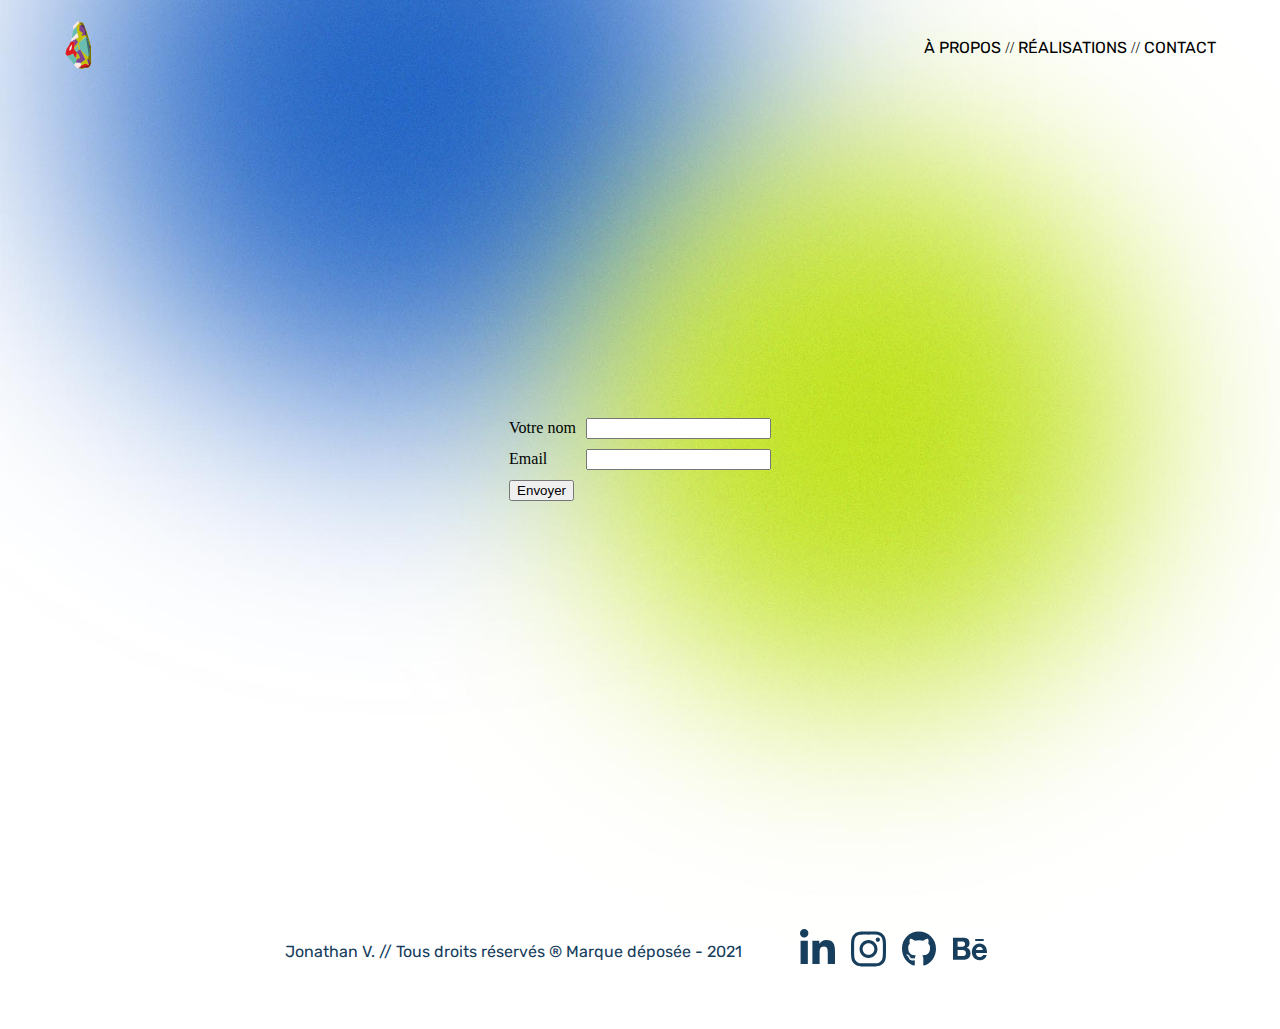
==== contact.html @ 8d8b975c "adding pages" ====
<!DOCTYPE html>
<html lang="en">
<head>
  <meta charset="UTF-8">
  <meta name="viewport" content="width=device-width, initial-scale=1.0">
  <link rel="stylesheet" type="text/css" href="style-contact.css">
  <link rel="preconnect" href="https://fonts.gstatic.com">
  <link href="https://fonts.googleapis.com/css2?family=Nunito:wght@600;800&family=Rubik:wght@400;600;800&display=swap" rel="stylesheet">
  <title>Jonathan V. - Contact</title>
</head>
<body>
  <nav>
    <ul>
      <li><a href="http://www.jonathan-coz.com">
        <img src="images/logo.svg" style="height: 50px" alt="Logo"></a>
      </li>
    </ul>
    <ul>
      <li class="li-nav"><a href="http://www.jonathan-coz.com/a-propos">
        À PROPOS</a>
        //&nbsp
      </li>
      <li class="li-nav"><a href="http://www.jonathan-coz.com/realisations">
        RÉALISATIONS</a>
        //&nbsp
      </li>
      <li class="li-nav"><a href="http://www.jonathan-coz.com/contact">
        CONTACT</a>
      </li>
    </ul>
  </nav>
  <div id="sec1">
    <form action="" method="get" class="form">
      <div class="form">
        <label for="name">Votre nom</label>
        <input type="text" name="name" id="name" required>
      </div>
      <div class="form">
        <label for="email">Email</label>
        <input type="email" name="email" id="email" required>
      </div>
      <div class="form">
        <input type="submit" value="Envoyer">
      </div>
    </form>
  </div>
  <footer>
    <ul id="ul-footer">
      <li class="text-footer">Jonathan V. // Tous droits réservés ® Marque déposée - 2021</li>
      <li class="icones"><a href="https://www.linkedin.com/in/jonathan-vanderbosse/"><img src="images/fontawesome/svgs/brands/linkedin-in.svg" alt="LinkedIn profil"></a></li>
      <li class="icones"><a href="https://www.instagram.com/jo_coz/"><img src="images/fontawesome/svgs/brands/instagram.svg" alt="Instagram profil"></a></li>
      <li class="icones"><a href="https://github.com/malothecat"><img src="images/fontawesome/svgs/brands/github.svg" alt="Github profil"></a></li>
      <li class="icones"><a href="https://www.behance.net/coz_you_re_real"><img src="images/fontawesome/svgs/brands/behance.svg" alt="Behance profil"></a></li>
    </ul>
  </footer>
</body>
</html>
---- style-contact.css ----
* {
  text-decoration: none;
  margin: 0;
}

body {
  padding-left: 5%;
  padding-right: 5%;
  background-image: url("images/hero banner_fond.jpg");
  background-size: cover;
  background-repeat: no-repeat;
  background-position: center;
  height: 100vh;
}

/*----- Navbar -----*/

li {
  list-style-type: none;
}

a {
  color: black;
}

.li-nav > a {
  font-family: 'Rubik', sans-serif;
  font-weight: 400;
  font-size: 1em;
}

.li-nav > a:hover {
  color: white;
  background-color: #163D5C;
  padding-top: 5px;
  padding-bottom: 5px;
  padding-left: 8px;
  padding-right: 8px;
  transition: all .5s ease-in-out;
}

nav {
  z-index: 4;
  position: sticky;
  width: 90vw;
  justify-content: space-between;
  display: flex;
  margin-top: 20px;
}

ul {
  padding-inline-start: 0px;
}

nav > ul:nth-child(1) {
  display: flex;
}

nav > ul:nth-child(2) {
  display: flex;
  align-items: center;
}

/*----- Form -----*/

form.form {
  display: table;
}

div.form {
  display: table-row;
}

label, input {
    display: table-cell;
    margin-bottom: 10px;
}

label {
    padding-right: 10px;
}

/*----- Contenus -----*/

h1 {
  font-family: 'Nunito', sans-serif;
  font-size: 6vw;
  color: transparent;
  -webkit-text-stroke: 3px #163D5C;
  line-height: 1.1em;
}

#sec1 {
  display: flex;
  justify-content: center;
  align-items: center;
  height: 70vh;
  padding-top: 75px;
}

/*----- Footer -----*/

.icones {
  width: 35px;
  filter: invert(17%) sepia(9%) saturate(7132%) hue-rotate(175deg) brightness(97%) contrast(87%);
  padding: 0 8px;
  align-self: center;
}

footer {
  height: 100px;
}

footer > ul {
  display: flex;
  justify-content: center;
}

footer > ul {
  margin-top: 150px;
  display: flex;
}

.text-footer {
  color: #163D5C;
  font-family: "Rubik", sans-serif;
  display: flex;
  align-items: center;
  padding-right: 50px;
}

.icones:hover {
  opacity: .8;
  transition: all .5s ease-in-out;
  transform: translate(0, -10px);
}
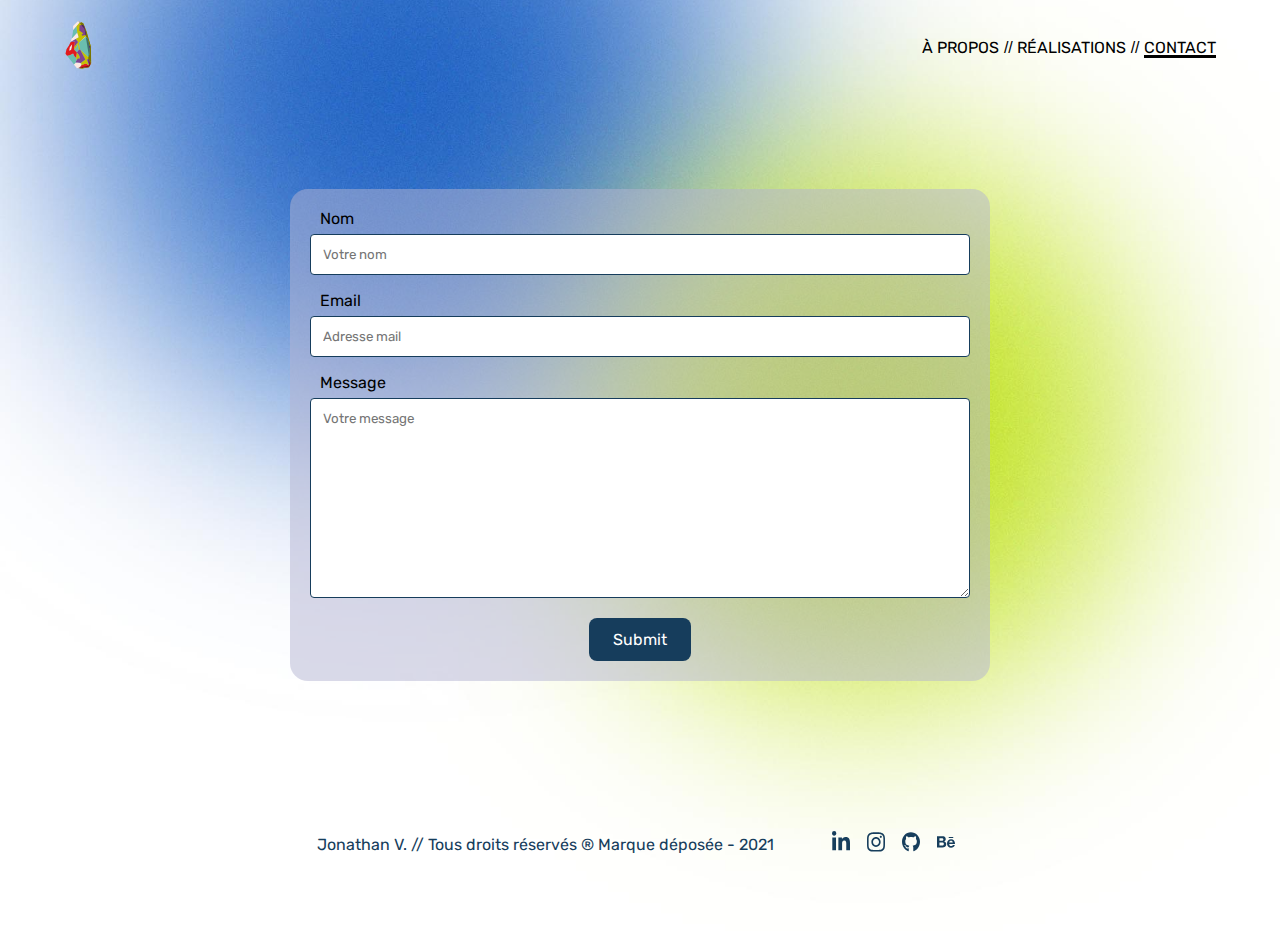
==== commit 3bf19f49: "Form done" ====
--- a/contact.html
+++ b/contact.html
@@ -16,7 +16,7 @@
       </li>
     </ul>
     <ul>
-      <li class="li-nav"><a href="http://www.jonathan-coz.com/a-propos">
+      <li class="li-nav"><a href="http://www.jonathan-coz.com/">
         À PROPOS</a>
         //&nbsp
       </li>
@@ -25,23 +25,41 @@
         //&nbsp
       </li>
       <li class="li-nav"><a href="http://www.jonathan-coz.com/contact">
-        CONTACT</a>
+        <span style="text-decoration-line:underline; text-decoration-thickness:3px;">CONTACT</span></a>
       </li>
     </ul>
   </nav>
-  <div id="sec1">
+  <!-- <div id="sec1">
     <form action="" method="get" class="form">
       <div class="form">
-        <label for="name">Votre nom</label>
-        <input type="text" name="name" id="name" required>
+        <label for="name">Nom</label>
+        <input type="text" name="name" id="name" placeholder="DUPONT" required>
       </div>
       <div class="form">
         <label for="email">Email</label>
-        <input type="email" name="email" id="email" required>
+        <input type="email" name="email" id="email" placeholder="exemple@gmail.com" required>
+      </div>
+      <div class="form">
+        <label for="subject">Subject</label>
+        <textarea id="subject" name="subject" placeholder="Votre message" style="height:200px"></textarea>
       </div>
       <div class="form">
         <input type="submit" value="Envoyer">
       </div>
+    </form>
+  </div> -->
+  <div class="container">
+    <form action="/action_page.php">
+      <label for="name">Nom</label>
+      <input type="text" id="name" name="firstname" placeholder="Votre nom">
+
+      <label for="email">Email</label>
+      <input type="text" id="email" name="lastname" placeholder="Adresse mail">
+
+      <label for="subject">Message</label>
+      <textarea id="subject" name="subject" placeholder="Votre message" style="height:200px"></textarea>
+
+      <input id="submit" type="submit" value="Submit">
     </form>
   </div>
   <footer>
--- a/style-contact.css
+++ b/style-contact.css
@@ -1,16 +1,17 @@
 * {
   text-decoration: none;
   margin: 0;
+  box-sizing: border-box;
 }
 
 body {
+  font-family: Arial, Helvetica, sans-serif;
   padding-left: 5%;
   padding-right: 5%;
   background-image: url("images/hero banner_fond.jpg");
   background-size: cover;
   background-repeat: no-repeat;
   background-position: center;
-  height: 100vh;
 }
 
 /*----- Navbar -----*/
@@ -63,7 +64,62 @@
 
 /*----- Form -----*/
 
-form.form {
+.container {
+  margin-top: 100px;
+  border-radius: 18px;
+  background-color: rgba(180, 180, 210, .5);
+  padding: 20px;
+  max-width: 700px;
+  display: flex;
+  margin: 10% auto;
+}
+
+label {
+  font-family: "Rubik", sans-serif;
+  margin-left: 10px;
+}
+
+input[type=text], select, textarea {
+  font-family: "Rubik", sans-serif;
+  width: 100%;
+  padding: 12px;
+  border: 1px solid #163D5C;
+  border-radius: 4px;
+  box-sizing: border-box;
+  margin-top: 6px;
+  margin-bottom: 16px;
+  resize: vertical;
+}
+
+input[type=submit] {
+  background-color: #163D5C;
+  border: none;
+  font-family: "Rubik", sans-serif;
+  font-weight: 400;
+  border-radius: 8px;
+  color: white;
+  padding: 12px 24px;
+  text-align: center;
+  text-decoration: none;
+  display: inline-block;
+  font-size: 16px;
+  margin: auto;
+  cursor: pointer;
+}
+
+input[type=submit]:hover {
+  color: #163D5C;
+  background-color: transparent;
+  border: 3px solid #163D5C;
+  transition: all .5s ease-in-out;
+  font-weight: 800;
+}
+
+#submit {
+  display: flex;
+}
+
+/*form.form {
   display: table;
 }
 
@@ -78,25 +134,25 @@
 
 label {
     padding-right: 10px;
-}
+}*/
 
 /*----- Contenus -----*/
 
-h1 {
+/*h1 {
   font-family: 'Nunito', sans-serif;
   font-size: 6vw;
   color: transparent;
   -webkit-text-stroke: 3px #163D5C;
   line-height: 1.1em;
-}
+}*/
 
-#sec1 {
+/*#sec1 {
   display: flex;
   justify-content: center;
   align-items: center;
   height: 70vh;
   padding-top: 75px;
-}
+}*/
 
 /*----- Footer -----*/
 
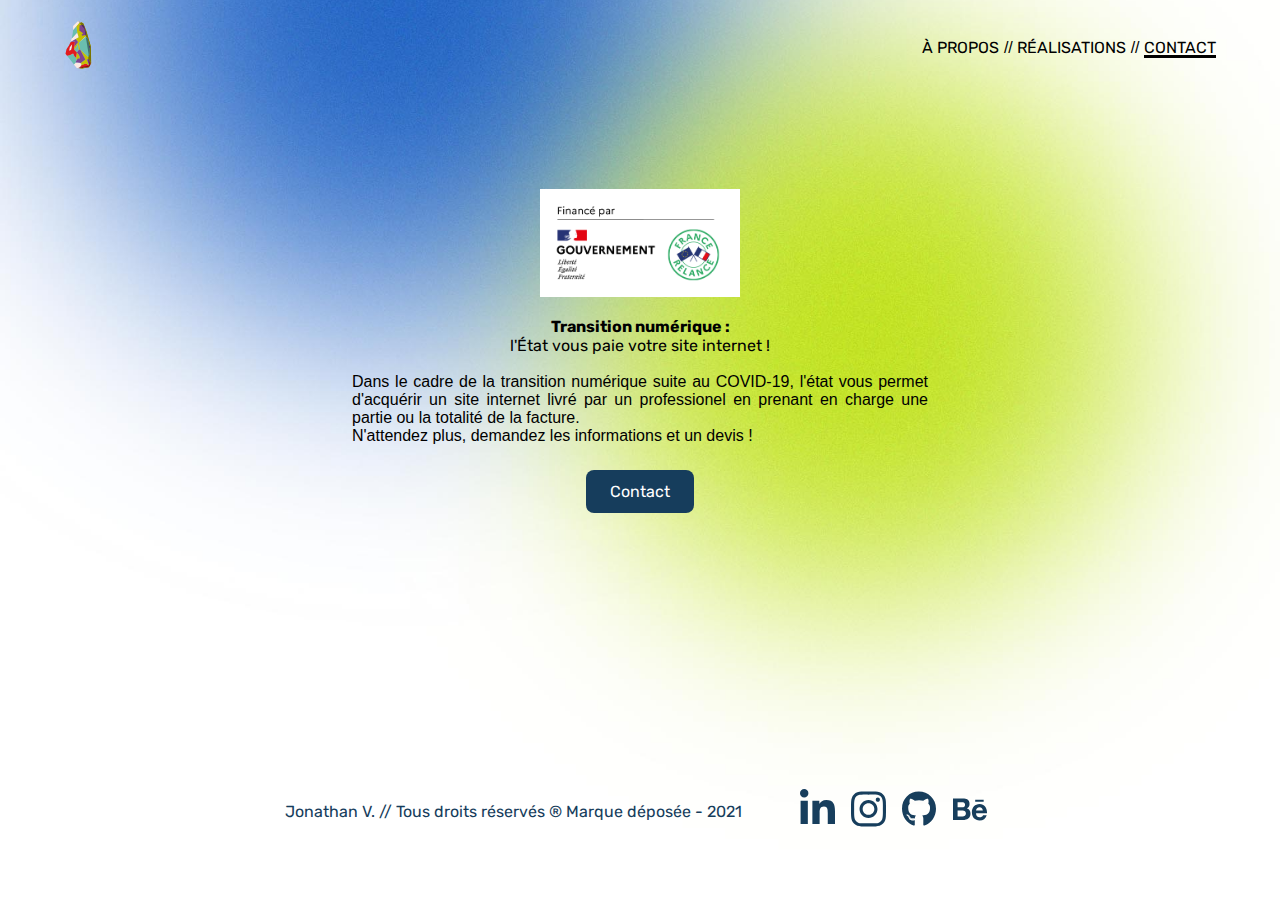
==== commit 8a0a4c8a: "Contact part done" ====
--- a/contact.html
+++ b/contact.html
@@ -48,7 +48,8 @@
       </div>
     </form>
   </div> -->
-  <div class="container">
+
+<!--   <div class="container">
     <form action="/action_page.php">
       <label for="name">Nom</label>
       <input type="text" id="name" name="firstname" placeholder="Votre nom">
@@ -61,7 +62,24 @@
 
       <input id="submit" type="submit" value="Submit">
     </form>
+  </div> -->
+  <div id="main-container">
+    <div class="wrapper">
+      <div class="transition-num">
+        <img src="images/logo-FR-kit-com.png" alt="Transition Numérique - Aides de l'état">
+        <p><b>Transition numérique :</b></br> l'État vous paie votre site internet !</p>
+      </div>
+      </br>
+      <p>Dans le cadre de la transition numérique suite au COVID-19, l'état vous permet d'acquérir un site internet livré par un professionel en prenant en charge une partie ou la totalité de la facture.
+      </br>N'attendez plus, demandez les informations et un devis !</p>
+      <a href="&#x6d;&#x61;&#x69;&#x6c;&#x74;&#x6f;&colon;&#x63;&#x6f;&#x6e;&#x74;&#x61;&#x63;&#x74;&commat;&#x6a;&#x6f;&#x6e;&#x61;&#x74;&#x68;&#x61;&#x6e;&#x2d;&#x63;&#x6f;&#x7a;&period;&#x63;&#x6f;&#x6d;">
+        <div class="button">
+          Contact
+        </div>
+      </a>
+    </div>
   </div>
+
   <footer>
     <ul id="ul-footer">
       <li class="text-footer">Jonathan V. // Tous droits réservés ® Marque déposée - 2021</li>
--- a/style-contact.css
+++ b/style-contact.css
@@ -1,7 +1,6 @@
 * {
   text-decoration: none;
   margin: 0;
-  box-sizing: border-box;
 }
 
 body {
@@ -12,6 +11,7 @@
   background-size: cover;
   background-repeat: no-repeat;
   background-position: center;
+  height: 80vh;
 }
 
 /*----- Navbar -----*/
@@ -64,7 +64,7 @@
 
 /*----- Form -----*/
 
-.container {
+/*.container {
   margin-top: 100px;
   border-radius: 18px;
   background-color: rgba(180, 180, 210, .5);
@@ -117,6 +117,64 @@
 
 #submit {
   display: flex;
+}*/
+
+#main-container {
+  margin-top: 10%;
+  display: flex;
+  justify-content: center;
+  height: 50vh;
+}
+
+.wrapper {
+  width: 50%;
+  text-align: justify;
+  display: flex;
+  align-items: center;
+  flex-direction: column;
+}
+
+.button {
+  background-color: #163D5C;
+  border: none;
+  font-family: "Rubik", sans-serif;
+  font-weight: 400;
+  border-radius: 8px;
+  color: white;
+  padding: 12px 24px;
+  text-align: center;
+  text-decoration: none;
+  display: inline-block;
+  font-size: 16px;
+  margin: auto;
+  margin-top: 25px;
+}
+
+.button:hover {
+  color: #163D5C;
+  background-color: transparent;
+  border: 3px solid #163D5C;
+  transition: all .5s ease-in-out;
+  font-weight: 800;
+}
+
+.transition-num > p {
+  margin: auto;
+  font-family: "Rubik", sans-serif;
+  font-weight: 400;
+  font-size: 1em;
+  max-width: 270px;
+  text-align: center;
+}
+.transition-num {
+  display: flex;
+  flex-direction: column;
+}
+
+.transition-num > img:nth-child(1) {
+  width: 200px;
+  align-self: center;
+  margin-bottom: 20px;
 }
 
 /*form.form {
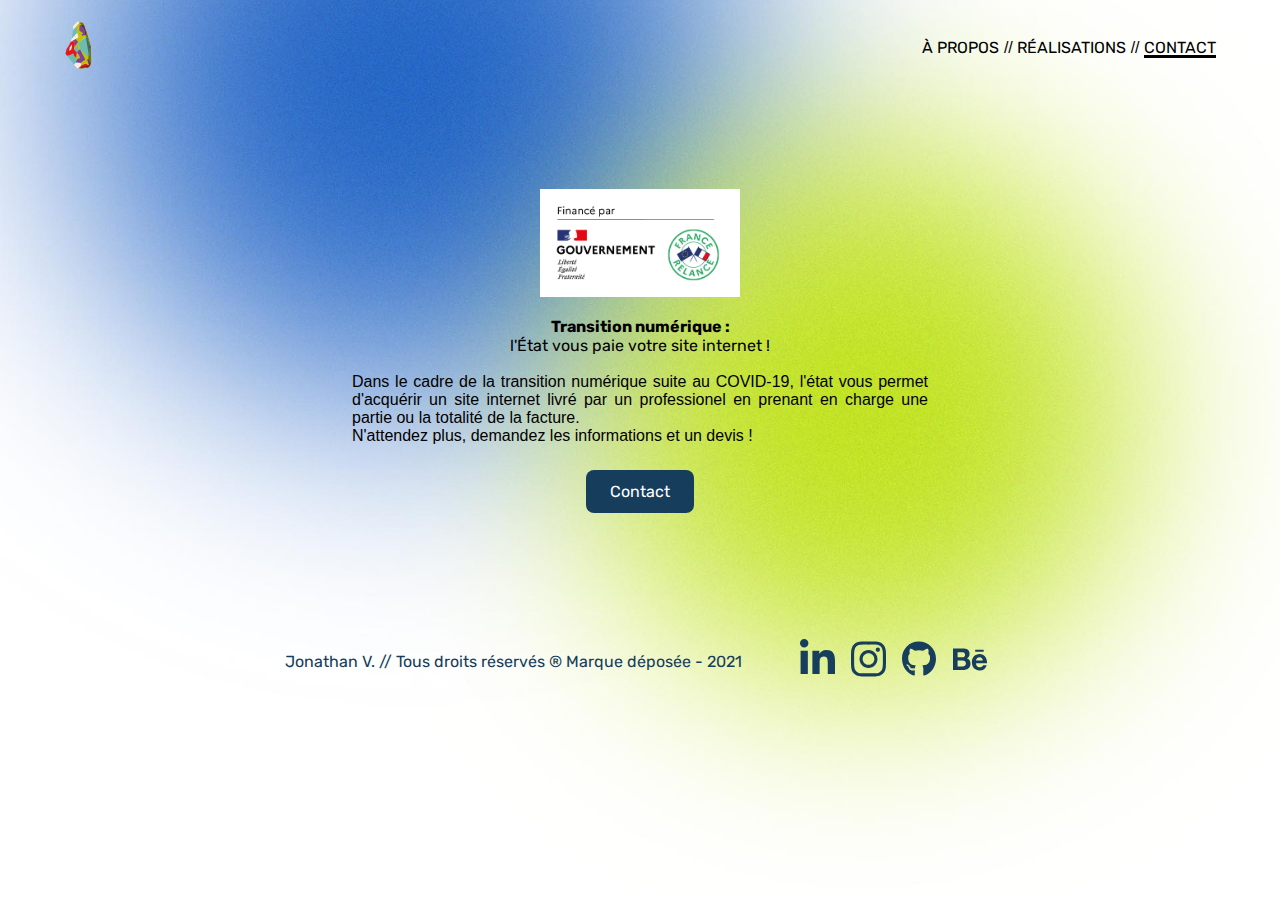
==== commit 65cb8ad8: "Ending with mobile version" ====
--- a/contact.html
+++ b/contact.html
@@ -16,7 +16,7 @@
       </li>
     </ul>
     <ul>
-      <li class="li-nav"><a href="http://www.jonathan-coz.com/">
+      <li class="li-nav"><a href="http://www.jonathan-coz.com">
         À PROPOS</a>
         //&nbsp
       </li>
@@ -29,40 +29,6 @@
       </li>
     </ul>
   </nav>
-  <!-- <div id="sec1">
-    <form action="" method="get" class="form">
-      <div class="form">
-        <label for="name">Nom</label>
-        <input type="text" name="name" id="name" placeholder="DUPONT" required>
-      </div>
-      <div class="form">
-        <label for="email">Email</label>
-        <input type="email" name="email" id="email" placeholder="exemple@gmail.com" required>
-      </div>
-      <div class="form">
-        <label for="subject">Subject</label>
-        <textarea id="subject" name="subject" placeholder="Votre message" style="height:200px"></textarea>
-      </div>
-      <div class="form">
-        <input type="submit" value="Envoyer">
-      </div>
-    </form>
-  </div> -->
-
-<!--   <div class="container">
-    <form action="/action_page.php">
-      <label for="name">Nom</label>
-      <input type="text" id="name" name="firstname" placeholder="Votre nom">
-
-      <label for="email">Email</label>
-      <input type="text" id="email" name="lastname" placeholder="Adresse mail">
-
-      <label for="subject">Message</label>
-      <textarea id="subject" name="subject" placeholder="Votre message" style="height:200px"></textarea>
-
-      <input id="submit" type="submit" value="Submit">
-    </form>
-  </div> -->
   <div id="main-container">
     <div class="wrapper">
       <div class="transition-num">
--- a/style-contact.css
+++ b/style-contact.css
@@ -11,7 +11,7 @@
   background-size: cover;
   background-repeat: no-repeat;
   background-position: center;
-  height: 80vh;
+  height: 100vh;
 }
 
 /*----- Navbar -----*/
@@ -46,7 +46,7 @@
   width: 90vw;
   justify-content: space-between;
   display: flex;
-  margin-top: 20px;
+  padding-top: 20px;
 }
 
 ul {
@@ -166,6 +166,7 @@
   max-width: 270px;
   text-align: center;
 }
+
 .transition-num {
   display: flex;
   flex-direction: column;
@@ -176,43 +177,6 @@
   align-self: center;
   margin-bottom: 20px;
 }
-
-/*form.form {
-  display: table;
-}
-
-div.form {
-  display: table-row;
-}
-
-label, input {
-    display: table-cell;
-    margin-bottom: 10px;
-}
-
-label {
-    padding-right: 10px;
-}*/
-
-/*----- Contenus -----*/
-
-/*h1 {
-  font-family: 'Nunito', sans-serif;
-  font-size: 6vw;
-  color: transparent;
-  -webkit-text-stroke: 3px #163D5C;
-  line-height: 1.1em;
-}*/
-
-/*#sec1 {
-  display: flex;
-  justify-content: center;
-  align-items: center;
-  height: 70vh;
-  padding-top: 75px;
-}*/
-
-/*----- Footer -----*/
 
 .icones {
   width: 35px;
@@ -231,7 +195,7 @@
 }
 
 footer > ul {
-  margin-top: 150px;
+  /*margin-top: 150px;*/
   display: flex;
 }
 
@@ -248,3 +212,69 @@
   transition: all .5s ease-in-out;
   transform: translate(0, -10px);
 }
+
+/*----- Mobile -----*/
+
+@media screen and (max-width: 700px) {
+  /*----- Navbar -----*/
+  nav {
+    font-size: .8em;
+    z-index: 4;
+    position: sticky;
+    width: 90vw;
+    justify-content: space-between;
+    display: flex;
+    padding-top: 20px;
+    margin-right: 20px;
+  }
+
+  ul {
+    padding-inline-start: 0px;
+  }
+
+  nav > ul:nth-child(1) {
+    display: flex;
+  }
+
+  nav > ul:nth-child(2) {
+    display: flex;
+    align-items: center;
+  }
+  /*----- Contenus -----*/
+  body {
+    height: 100vh;
+    position: relative;
+  }
+
+  .wrapper {
+    width: 90%;
+  }
+
+  .wrapper > p {
+    padding: 20px 0;
+  }
+
+  #main-container {
+    height: 70%;
+  }
+  /*----- Footer -----*/
+  footer {
+    height: 50px;
+    display: flex;
+    align-self: flex-end;
+    position: absolute;
+    bottom: 10px;
+    margin-right: 20px;
+  }
+
+  .icones {
+    width: 50px;
+  }
+
+  .text-footer {
+    font-size: .6em;
+    text-align: center;
+    width: 100%;
+    padding-right: 0px;
+  }
+}
